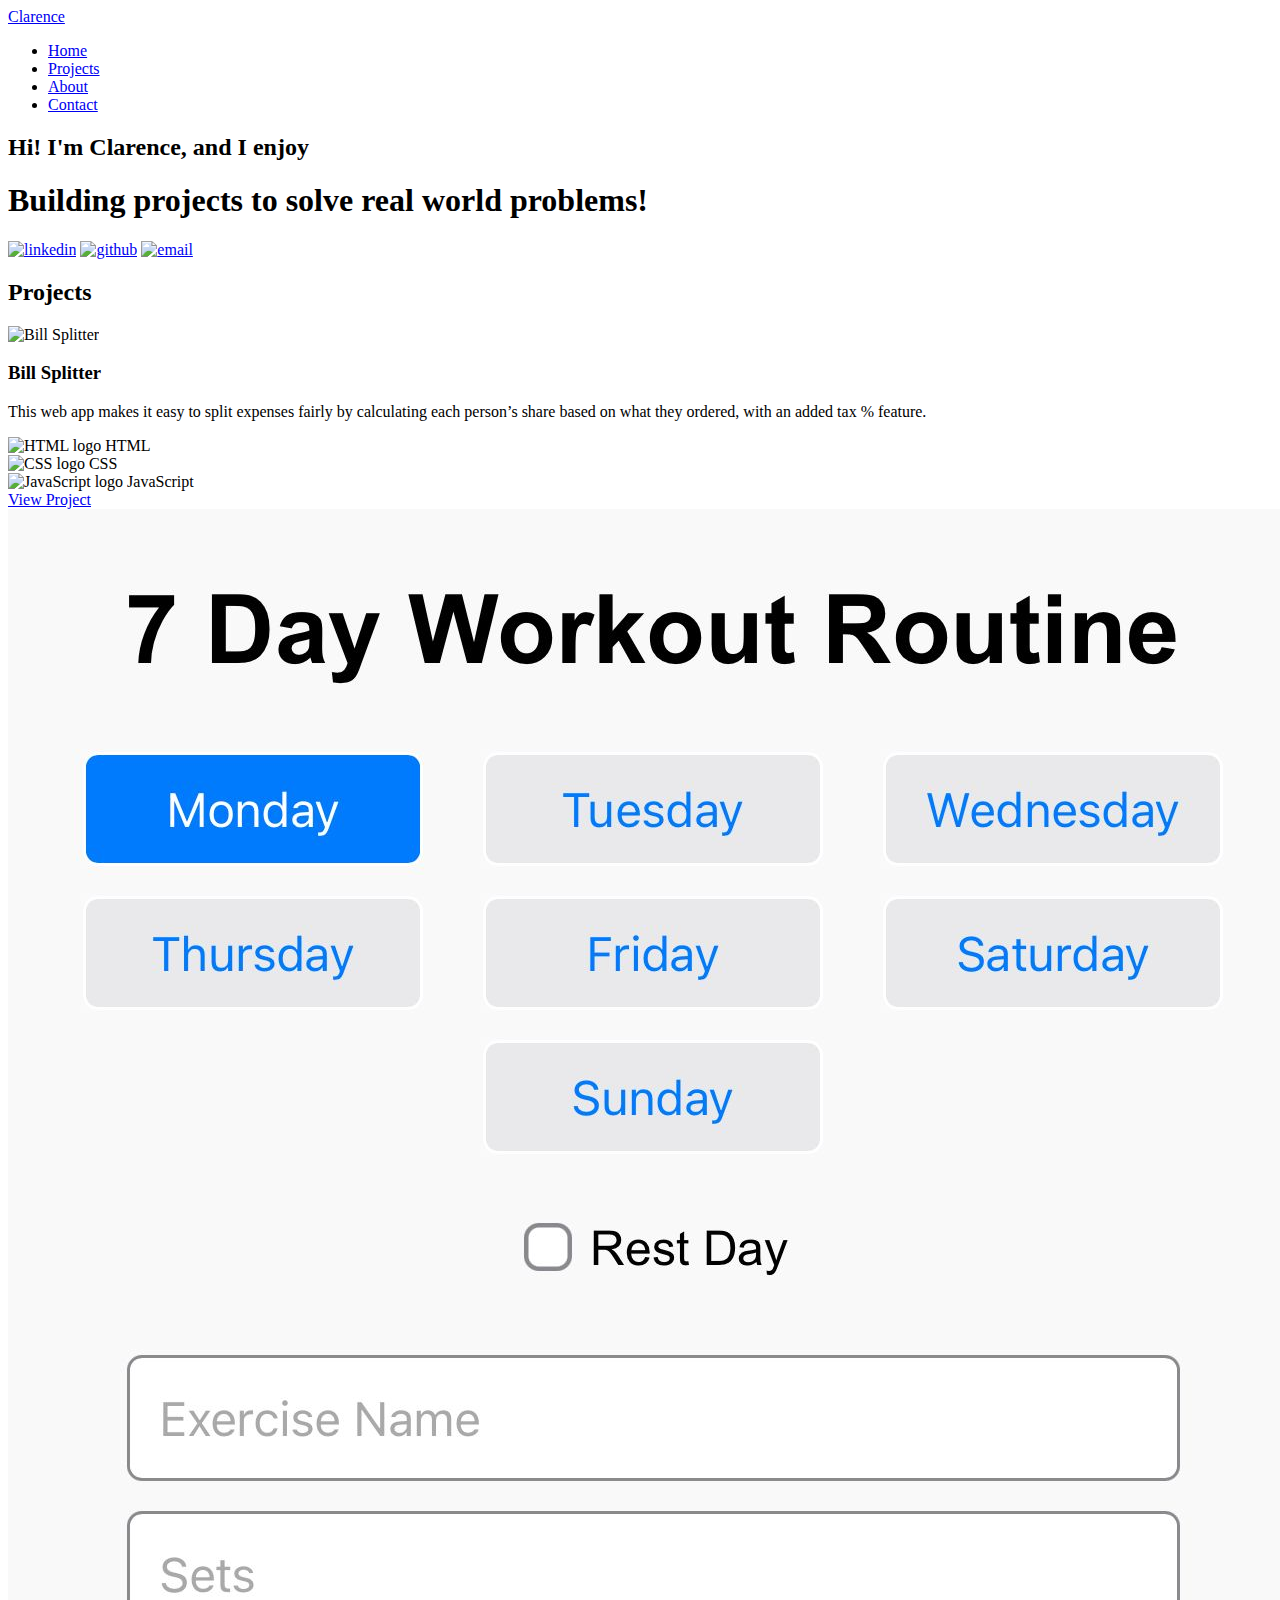
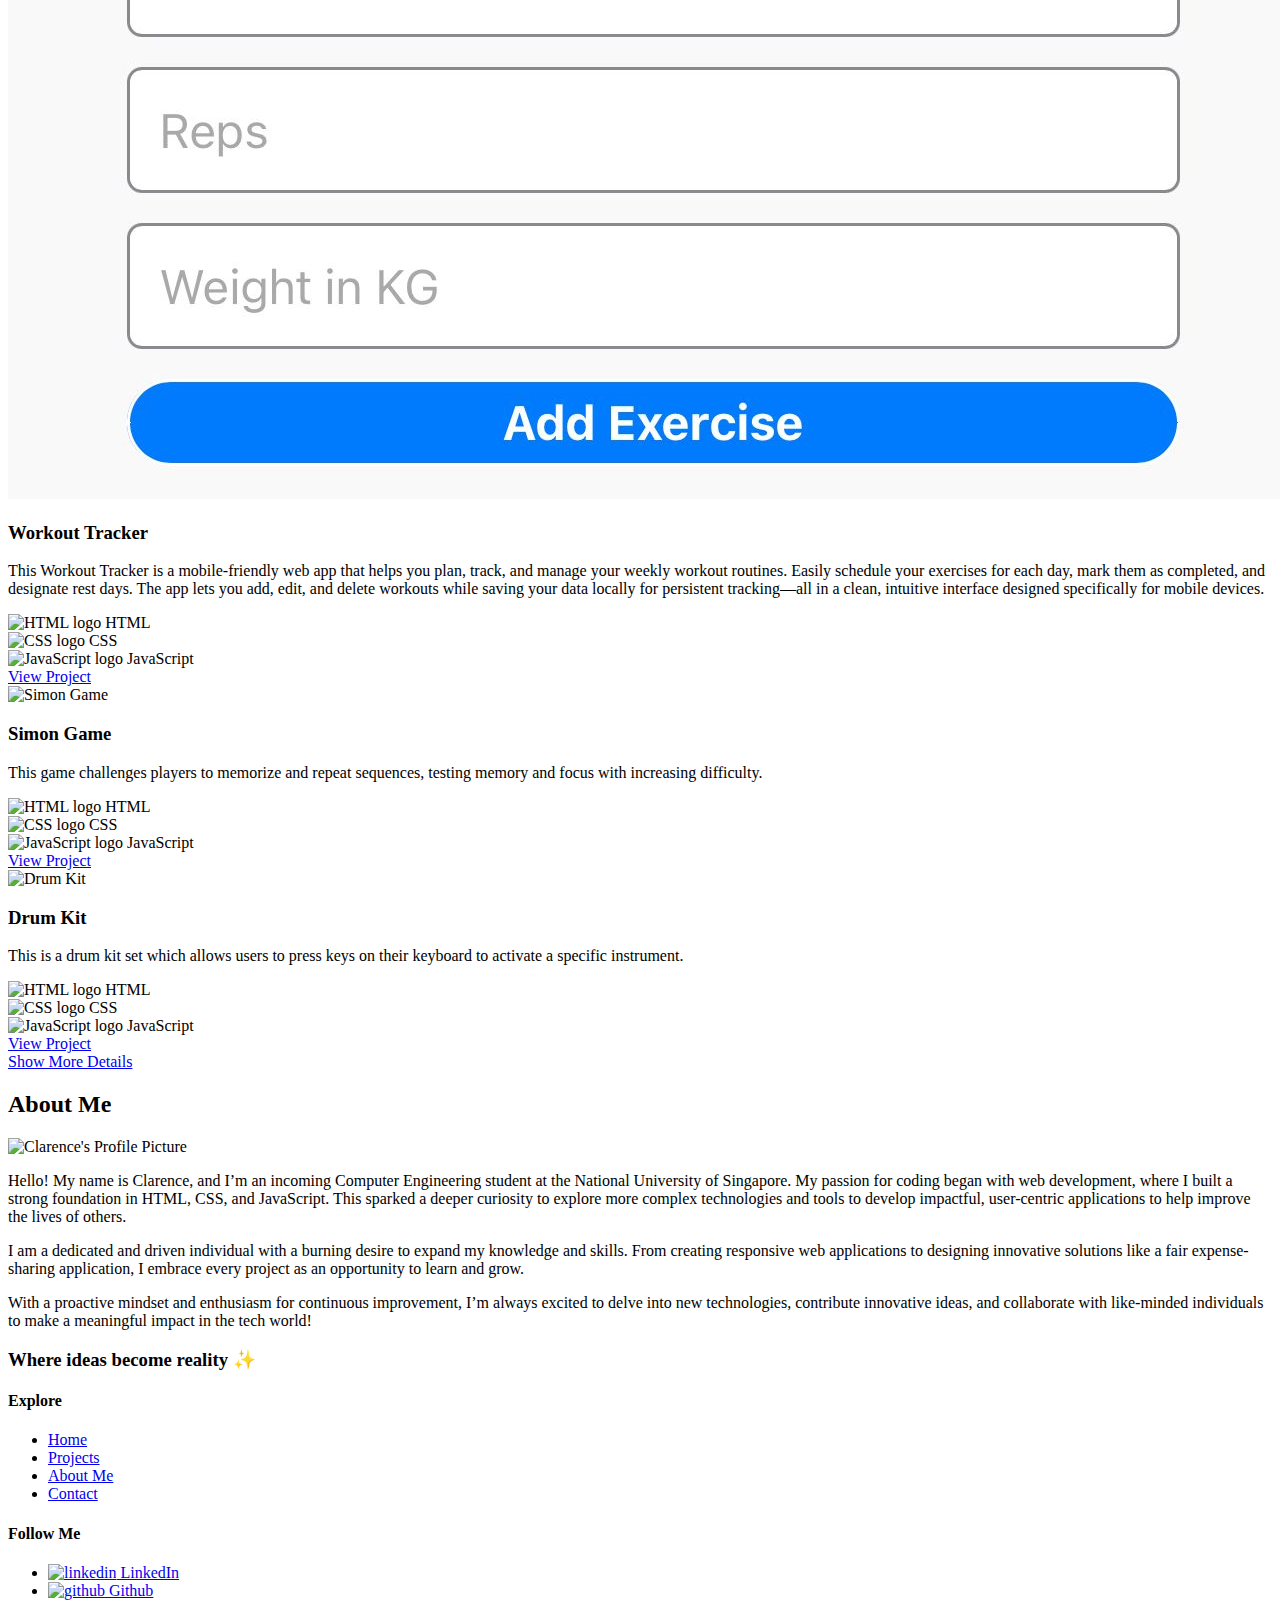
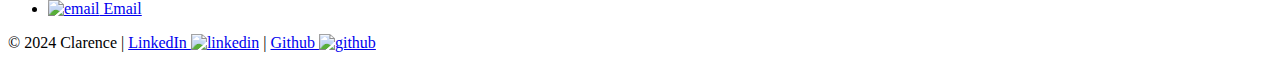
==== index.html @ f2700ad4 "first commit" ====
<!DOCTYPE html>
<html lang="en">
  <head>
    <meta charset="UTF-8" />
    <meta name="viewport" content="width=device-width, initial-scale=1.0" />
    <title>Clarence's Portfolio</title>
    <link rel="stylesheet" href="assets/css/style.css" />
  </head>
  <body>
    <!-- Splash Screen -->
    <div id="splash">
      <div id="hello"></div>
    </div>

    <!-- Main Content -->
    <div id="content">
      <header>
        <nav class="navbar">
          <div class="navbar-logo">
            <a href="index.html">Clarence</a>
          </div>
          <ul class="navbar-links" id="navbar-links">
            <li><a href="#home">Home</a></li>
            <li><a href="#projects">Projects</a></li>
            <li><a href="#about">About</a></li>
            <li><a href="#contact">Contact</a></li>
          </ul>
          <div class="burger-menu" id="burger-menu">
            <span></span>
            <span></span>
            <span></span>
          </div>
        </nav>
      </header>

      <section id="home">
        <div id="home-div">
          <h2>Hi! I'm Clarence, and I enjoy</h2>
          <h1>
            Building projects to <span class="gradient-text">solve</span> real
            world problems!
          </h1>
          <div id="contact-links">
            <a href="https://www.linkedin.com/in/clarence-choo" target="_blank"
              ><img
                src="assets/images/linkedin.svg"
                alt="linkedin"
                class="socials-svg"
            /></a>
            <a href="https://github.com/ClarenceChoo" target="_blank"
              ><img
                src="assets/images/github.svg"
                alt="github"
                class="socials-svg"
            /></a>
            <a href="mailto:clarence7890gt@gmail.com"
              ><img
                src="assets/images/email-mail-svgrepo-com.svg"
                alt="email"
                class="socials-svg"
            /></a>
          </div>
        </div>
      </section>

      <section id="projects">
        <h2>Projects</h2>
        <div class="projects-container">
          <div class="project-card">
            <img src="assets/images/bill-splitter.jpg" alt="Bill Splitter" />
            <h3>Bill Splitter</h3>
            <p>
              This web app makes it easy to split expenses fairly by calculating
              each person’s share based on what they ordered, with an added tax
              % feature.
            </p>
            <div class="project-footer">
              <div class="tech-logos">
                <div class="tooltip">
                  <img
                    src="assets/images/programming-logo/html.svg"
                    alt="HTML logo"
                  />
                  <span class="tooltip-text">HTML</span>
                </div>
                <div class="tooltip">
                  <img
                    src="assets/images/programming-logo/css.svg"
                    alt="CSS logo"
                  />
                  <span class="tooltip-text">CSS</span>
                </div>
                <div class="tooltip">
                  <img
                    src="assets/images/programming-logo/js.svg"
                    alt="JavaScript logo"
                  />
                  <span class="tooltip-text">JavaScript</span>
                </div>
              </div>
              <a
                href="https://clarencechoo.github.io/Bill-Splitter/"
                target="_blank"
                class="project-link"
                >View Project</a
              >
            </div>
          </div>

          <div class="project-card">
            <img
              src="assets/images/workout-tracker.jpeg"
              alt="Workout Tracker"
            />
            <h3>Workout Tracker</h3>
            <p>
              This Workout Tracker is a mobile-friendly web app that helps you plan,
              track, and manage your weekly workout routines. Easily schedule
              your exercises for each day, mark them as completed, and designate
              rest days. The app lets you add, edit, and delete workouts while
              saving your data locally for persistent tracking—all in a clean,
              intuitive interface designed specifically for mobile devices.
            </p>
            <div class="project-footer">
              <div class="tech-logos">
                <div class="tooltip">
                  <img
                    src="assets/images/programming-logo/html.svg"
                    alt="HTML logo"
                  />
                  <span class="tooltip-text">HTML</span>
                </div>
                <div class="tooltip">
                  <img
                    src="assets/images/programming-logo/css.svg"
                    alt="CSS logo"
                  />
                  <span class="tooltip-text">CSS</span>
                </div>
                <div class="tooltip">
                  <img
                    src="assets/images/programming-logo/js.svg"
                    alt="JavaScript logo"
                  />
                  <span class="tooltip-text">JavaScript</span>
                </div>
              </div>
              <a
                href="https://clarencechoo.github.io/Workout-Tracking-Web-App/"
                target="_blank"
                class="project-link"
                >View Project</a
              >
            </div>
          </div>

          <div class="project-card">
            <img src="assets/images/simon-game.png" alt="Simon Game" />
            <h3>Simon Game</h3>
            <p>
              This game challenges players to memorize and repeat sequences,
              testing memory and focus with increasing difficulty.
            </p>
            <div class="project-footer">
              <div class="tech-logos">
                <div class="tooltip">
                  <img
                    src="assets/images/programming-logo/html.svg"
                    alt="HTML logo"
                  />
                  <span class="tooltip-text">HTML</span>
                </div>
                <div class="tooltip">
                  <img
                    src="assets/images/programming-logo/css.svg"
                    alt="CSS logo"
                  />
                  <span class="tooltip-text">CSS</span>
                </div>
                <div class="tooltip">
                  <img
                    src="assets/images/programming-logo/js.svg"
                    alt="JavaScript logo"
                  />
                  <span class="tooltip-text">JavaScript</span>
                </div>
              </div>
              <a
                href="https://clarencechoo.github.io/Simon-Game/"
                target="_blank"
                class="project-link"
                >View Project</a
              >
            </div>
          </div>
          <div class="project-card">
            <img src="assets/images/drum-kit.png" alt="Drum Kit" />
            <h3>Drum Kit</h3>
            <p>
              This is a drum kit set which allows users to press keys on their
              keyboard to activate a specific instrument.
            </p>
            <div class="project-footer">
              <div class="tech-logos">
                <div class="tooltip">
                  <img
                    src="assets/images/programming-logo/html.svg"
                    alt="HTML logo"
                  />
                  <span class="tooltip-text">HTML</span>
                </div>
                <div class="tooltip">
                  <img
                    src="assets/images/programming-logo/css.svg"
                    alt="CSS logo"
                  />
                  <span class="tooltip-text">CSS</span>
                </div>
                <div class="tooltip">
                  <img
                    src="assets/images/programming-logo/js.svg"
                    alt="JavaScript logo"
                  />
                  <span class="tooltip-text">JavaScript</span>
                </div>
              </div>
              <a
                href="https://clarencechoo.github.io/drum-kit/"
                target="_blank"
                class="project-link"
                >View Project</a
              >
            </div>
          </div>
        </div>
        <a href="/projects.html" class="show-more-btn">Show More Details</a>
      </section>

      <section id="about">
        <h2>About Me</h2>
        <div id="about-container">
          <div class="about-img-container">
            <img
              src="assets/images/profile-picture.jpg"
              alt="Clarence's Profile Picture"
              class="about-img"
            />
          </div>
          <div id="about-description">
            <p>
              Hello! My name is Clarence, and I’m an incoming Computer
              Engineering student at the National University of Singapore. My
              passion for coding began with web development, where I built a
              strong foundation in HTML, CSS, and JavaScript. This sparked a
              deeper curiosity to explore more complex technologies and tools to
              develop impactful, user-centric applications to help improve the
              lives of others.
            </p>
            <p>
              I am a dedicated and driven individual with a burning desire to
              expand my knowledge and skills. From creating responsive web
              applications to designing innovative solutions like a fair
              expense-sharing application, I embrace every project as an
              opportunity to learn and grow.
            </p>
            <p>
              With a proactive mindset and enthusiasm for continuous
              improvement, I’m always excited to delve into new technologies,
              contribute innovative ideas, and collaborate with like-minded
              individuals to make a meaningful impact in the tech world!
            </p>
          </div>
        </div>
      </section>

      <section id="contact">
        <div class="contact-container">
          <!-- Aesthetics & Functionality -->
          <div class="contact-message">
            <h3>
              Where <span class="highlight">ideas</span> become
              <span class="highlight-alt">reality</span> ✨
            </h3>
          </div>

          <!-- Explore Links -->
          <div class="contact-explore">
            <h4>Explore</h4>
            <ul>
              <li><a href="#home">Home</a></li>
              <li><a href="#projects">Projects</a></li>
              <li><a href="#about">About Me</a></li>
              <li><a href="#contact">Contact</a></li>
            </ul>
          </div>

          <!-- Follow Me -->
          <div class="contact-follow">
            <h4>Follow Me</h4>
            <ul>
              <li>
                <a
                  href="https://www.linkedin.com/in/clarence-choo"
                  target="_blank"
                  ><img
                    src="assets/images/linkedin.svg"
                    alt="linkedin"
                    class="socials-svg"
                  />
                  LinkedIn</a
                >
              </li>
              <li>
                <a href="https://github.com/ClarenceChoo" target="_blank"
                  ><img
                    src="assets/images/github.svg"
                    alt="github"
                    class="socials-svg"
                  />
                  Github</a
                >
              </li>
              <li>
                <a href="mailto:clarence7890gt@gmail.com"
                  ><img
                    src="assets/images/email-mail-svgrepo-com.svg"
                    alt="email"
                    class="socials-svg"
                  />
                  Email</a
                >
              </li>
            </ul>
          </div>
        </div>
      </section>

      <footer class="center-footer">
        <p>
          © <span id="year">2024</span> Clarence |
          <a href="https://www.linkedin.com/in/clarence-choo" target="_blank"
            >LinkedIn
            <img
              src="assets/images/linkedin.svg"
              alt="linkedin"
              class="socials-svg"
          /></a>
          |
          <a href="https://github.com/ClarenceChoo" target="_blank"
            >Github
            <img
              src="assets/images/github.svg"
              alt="github"
              class="socials-svg"
          /></a>
        </p>
      </footer>
    </div>

    <script src="assets/index.js"></script>
  </body>
</html>
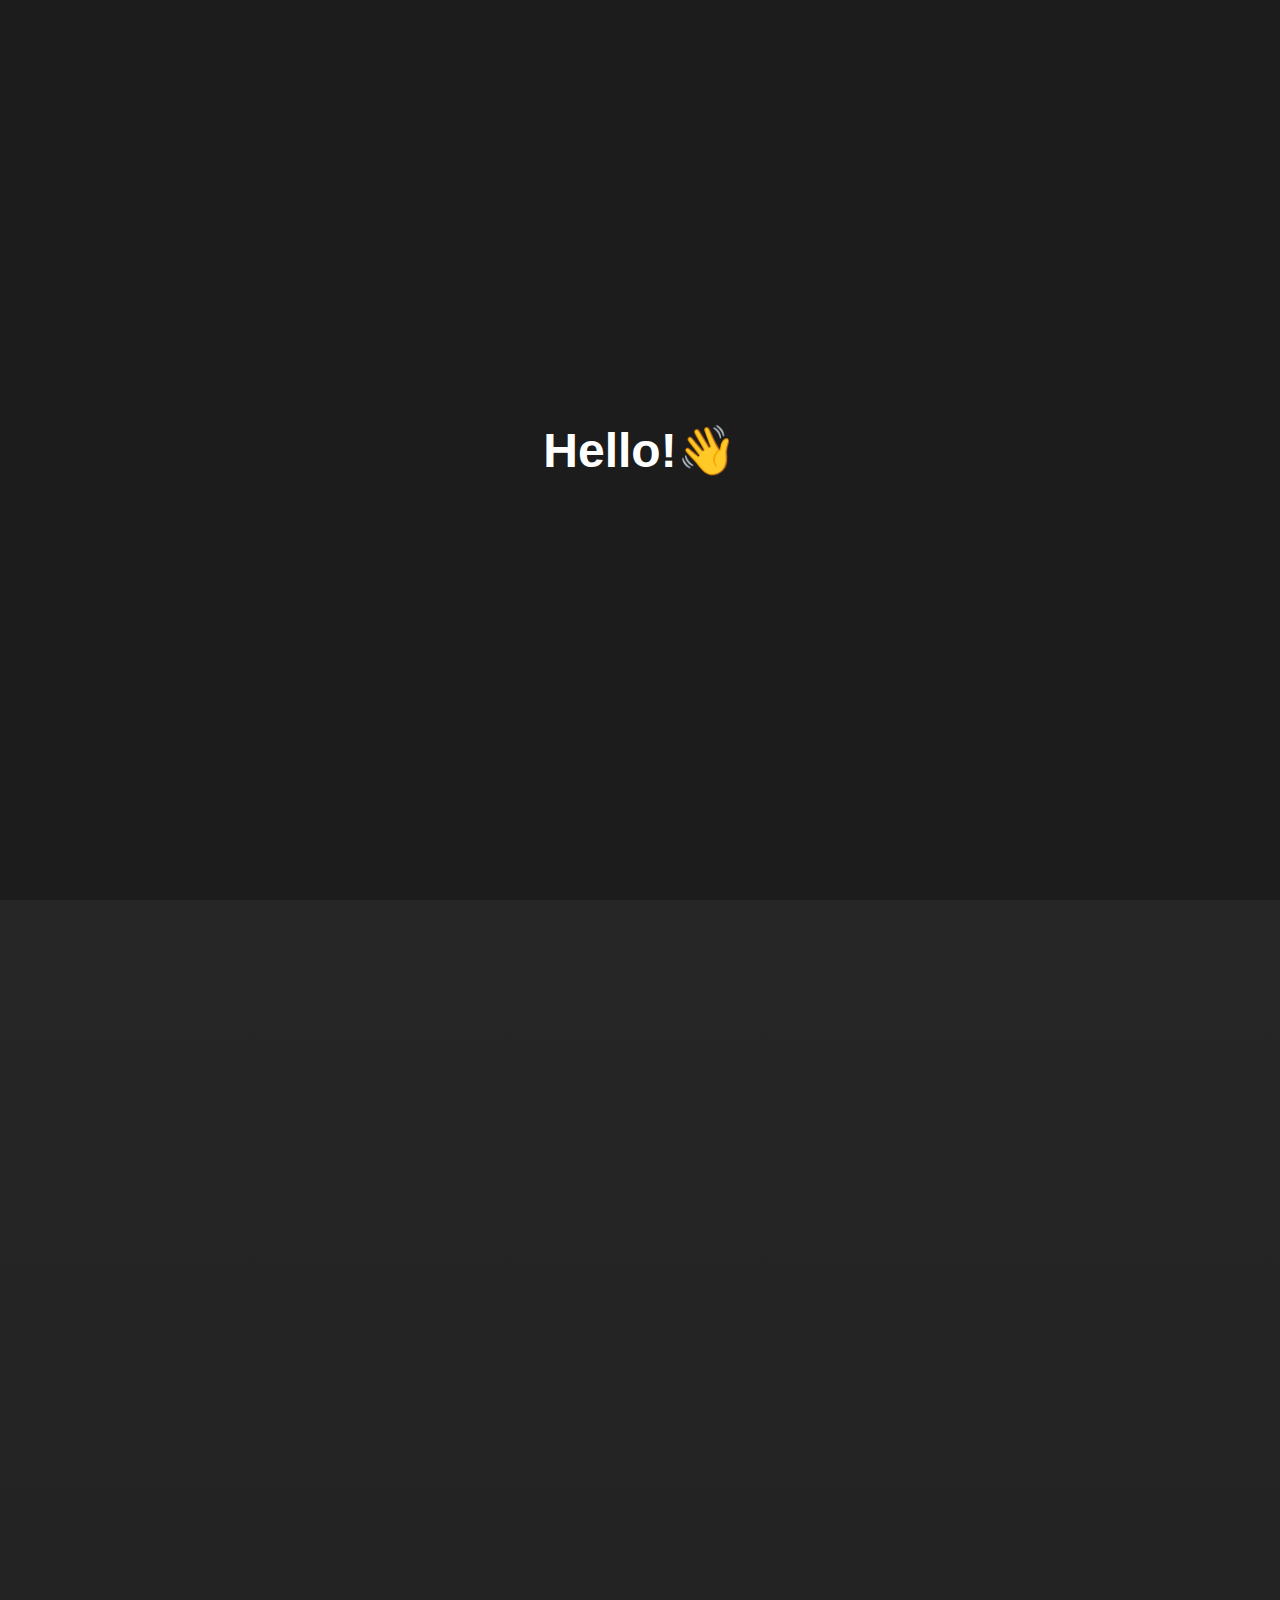
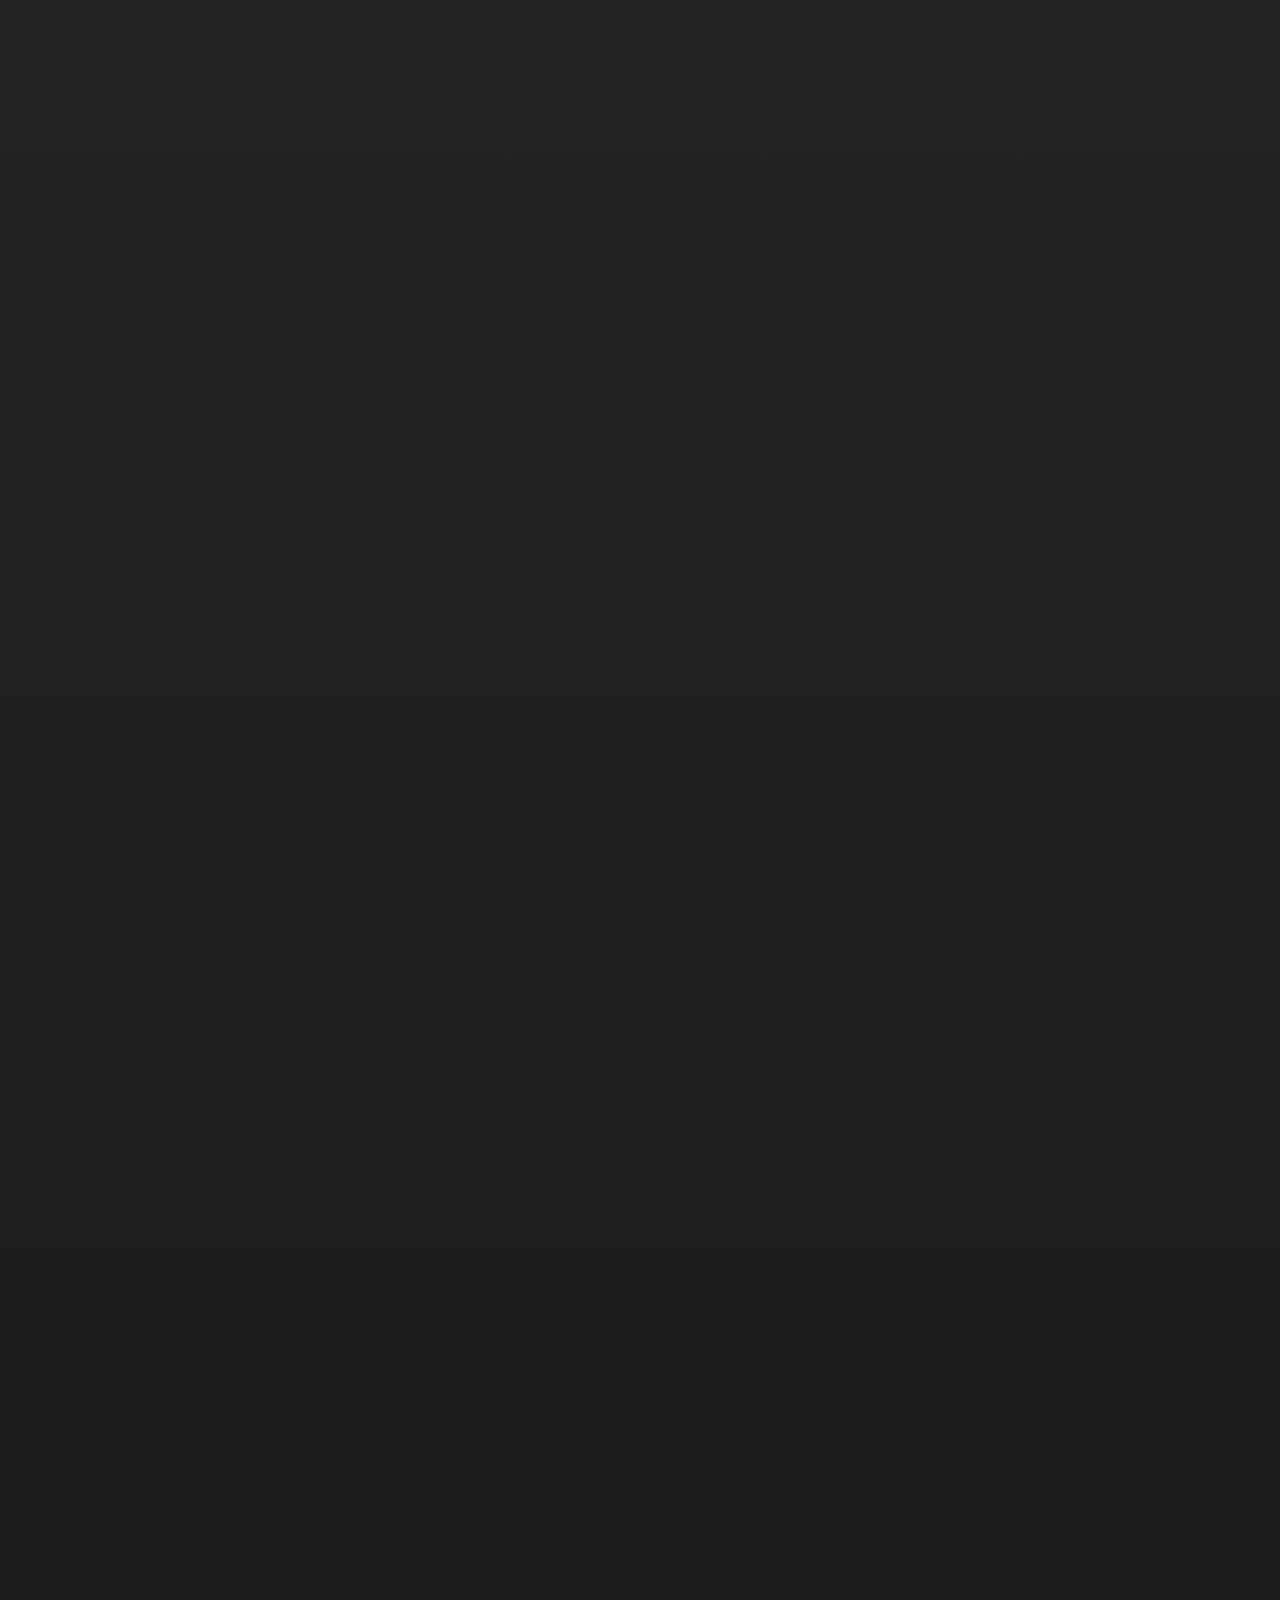
==== commit f6a7f6b8: "Add files via upload" ====
--- a/index.html
+++ b/index.html
@@ -108,53 +108,6 @@
           </div>
 
           <div class="project-card">
-            <img
-              src="assets/images/workout-tracker.jpeg"
-              alt="Workout Tracker"
-            />
-            <h3>Workout Tracker</h3>
-            <p>
-              This Workout Tracker is a mobile-friendly web app that helps you plan,
-              track, and manage your weekly workout routines. Easily schedule
-              your exercises for each day, mark them as completed, and designate
-              rest days. The app lets you add, edit, and delete workouts while
-              saving your data locally for persistent tracking—all in a clean,
-              intuitive interface designed specifically for mobile devices.
-            </p>
-            <div class="project-footer">
-              <div class="tech-logos">
-                <div class="tooltip">
-                  <img
-                    src="assets/images/programming-logo/html.svg"
-                    alt="HTML logo"
-                  />
-                  <span class="tooltip-text">HTML</span>
-                </div>
-                <div class="tooltip">
-                  <img
-                    src="assets/images/programming-logo/css.svg"
-                    alt="CSS logo"
-                  />
-                  <span class="tooltip-text">CSS</span>
-                </div>
-                <div class="tooltip">
-                  <img
-                    src="assets/images/programming-logo/js.svg"
-                    alt="JavaScript logo"
-                  />
-                  <span class="tooltip-text">JavaScript</span>
-                </div>
-              </div>
-              <a
-                href="https://clarencechoo.github.io/Workout-Tracking-Web-App/"
-                target="_blank"
-                class="project-link"
-                >View Project</a
-              >
-            </div>
-          </div>
-
-          <div class="project-card">
             <img src="assets/images/simon-game.png" alt="Simon Game" />
             <h3>Simon Game</h3>
             <p>
@@ -278,7 +231,7 @@
           <!-- Aesthetics & Functionality -->
           <div class="contact-message">
             <h3>
-              Where <span class="highlight">ideas</span> become
+              Where <span class="highlight">ideas</span> &amp; become 
               <span class="highlight-alt">reality</span> ✨
             </h3>
           </div>
--- a/assets/css/style.css
+++ b/assets/css/style.css
@@ -0,0 +1,789 @@
+/* Global Reset */
+* {
+  margin: 0;
+  padding: 0;
+  box-sizing: border-box;
+}
+
+html {
+  scroll-behavior: smooth;
+}
+
+/* Splash Screen Styling */
+#splash {
+  position: fixed;
+  top: 0;
+  left: 0;
+  width: 100vw;
+  height: 100vh;
+  background-color: #1c1c1c;
+  display: flex;
+  justify-content: center;
+  align-items: center;
+  z-index: 1000;
+}
+
+/* Slide-Up and Fade-Out Animation */
+@keyframes slideUpFadeOut {
+  0% {
+    transform: translateY(0);
+    opacity: 1;
+  }
+  100% {
+    transform: translateY(-100%);
+    opacity: 0;
+  }
+}
+
+/* Slide-Up and Fade-In Animation for Main Content */
+@keyframes slideUpFadeIn {
+  0% {
+    transform: translateY(100%);
+    opacity: 0;
+  }
+  100% {
+    transform: translateY(0);
+    opacity: 1;
+  }
+}
+
+#content {
+  opacity: 0; /* Start hidden */
+  animation: slideUpFadeIn 1s ease-out forwards; /* Slide-up effect when triggered */
+}
+
+/* Animation Class (not applied initially) */
+.slide-up {
+  animation: slideUpFadeOut 1s ease-out forwards;
+}
+
+#hello {
+  font-size: 3em;
+  font-weight: bold;
+  transition: opacity 0.2s ease;
+  opacity: 1;
+  color: white;
+}
+
+/* Body Styling */
+body {
+  background: linear-gradient(180deg, #2a2a2a 0%, #1c1c1c 100%);
+  color: #ffffff;
+  font-family: "Poppins", Arial, sans-serif; /* Modern font from Google Fonts */
+  overscroll-behavior: none;
+}
+
+/* Navbar Styling */
+header {
+  background-color: #1c1c1c;
+  padding: 20px 0;
+  box-shadow: 0 4px 10px rgba(0, 0, 0, 0.2);
+  top: 0;
+  width: 100%;
+  z-index: 1000;
+}
+
+.navbar {
+  display: flex;
+  justify-content: space-between;
+  align-items: center;
+  max-width: 1200px;
+  margin: 0 auto;
+  padding: 0 20px;
+}
+
+.navbar-logo a {
+  color: #ffd700;
+  font-size: 1.8em;
+  font-weight: bold;
+  text-decoration: none;
+  letter-spacing: 1px;
+}
+
+.navbar-links {
+  list-style-type: none;
+  display: flex;
+  gap: 20px;
+  margin: 0;
+  padding: 8px 20px;
+  border: 2px solid #ffffff;
+  border-radius: 50px;
+}
+
+.navbar-links li a {
+  color: #ffffff;
+  text-decoration: none;
+  font-weight: 500;
+  font-size: 1.2em;
+  padding: 10px 20px;
+  transition: color 0.3s, transform 0.3s;
+}
+
+.navbar-links li a:hover {
+  color: #ffd700;
+  transform: translateY(-3px); /* Slight upward movement on hover */
+}
+
+/* Burger Menu Styling */
+.burger-menu {
+  display: none; /* Hidden by default */
+  flex-direction: column;
+  gap: 5px;
+  cursor: pointer;
+}
+
+.burger-menu span {
+  width: 25px;
+  height: 3px;
+  background: #ffffff;
+  transition: all 0.3s ease;
+}
+
+/* Responsive Styling */
+@media (max-width: 768px) {
+  .burger-menu {
+    display: flex; /* Show burger menu on small screens */
+  }
+
+  .navbar {
+    position: relative; /* Ensure the navbar is a positioned parent */
+  }
+
+  .navbar-links {
+    display: none; /* Hide links by default */
+    flex-direction: column;
+    position: absolute; /* Position relative to the navbar */
+    top: 60px; /* Position below the navbar */
+    right: 0; /* Align to the right edge of the navbar */
+    width: 100%; /* Make it span the entire width */
+    background-color: #111111; /* Match the navbar background */
+    padding: 10px 0; /* Add some padding for aesthetics */
+    border-radius: 8px;
+    z-index: 999; /* Ensure it appears above other content */
+  }
+
+  .navbar-links.active {
+    display: flex; /* Show links when active class is added */
+  }
+
+  .navbar-links li {
+    margin: 0; /* Remove any list item margins */
+    text-align: center; /* Center-align the text */
+  }
+
+  .navbar-links li a {
+    padding: 10px; /* Add padding for clickable area */
+    display: block; /* Make links full-width */
+  }
+
+  .burger-menu.open span:nth-child(1) {
+    transform: rotate(45deg) translate(5px, 5px);
+  }
+
+  .burger-menu.open span:nth-child(2) {
+    opacity: 0;
+  }
+
+  .burger-menu.open span:nth-child(3) {
+    transform: rotate(-45deg) translate(5px, -5px);
+  }
+}
+
+/* Slide-Up Animation */
+@keyframes slideUp {
+  from {
+    transform: translateY(50px);
+    opacity: 0;
+  }
+  to {
+    transform: translateY(0);
+    opacity: 1;
+  }
+}
+
+section {
+  opacity: 0; /* Initially hidden */
+  transform: translateY(50px); /* Start slightly below */
+  transition: opacity 0.6s ease-out, transform 0.6s ease-out;
+}
+
+section.in-view {
+  opacity: 1; /* Become visible */
+  transform: translateY(0); /* Slide into place */
+}
+
+@media (max-width: 768px) {
+  .section {
+    transform: translateY(30px); /* Reduce initial offset for smaller screens */
+  }
+}
+
+section h2 {
+  font-size: 3.5em;
+  margin-bottom: 20px;
+  color: #ffd700;
+}
+
+/* Home Section */
+#home {
+  display: flex;
+  flex-direction: column;
+  justify-content: center;
+  align-items: flex-start;
+  padding: 10vh 20px;
+  min-height: 70vh;
+  height: auto;
+  text-align: center;
+  border-bottom: #ffffff solid 2px;
+}
+
+/* Slide-Up Animation */
+@keyframes slideUp {
+  from {
+    transform: translateY(2em);
+    opacity: 0;
+  }
+  to {
+    transform: translateY(0);
+    opacity: 1;
+  }
+}
+
+#home-div {
+  max-width: 800px;
+  margin: 0 auto;
+  padding: 0 20px;
+  animation: slideUp 1s ease-out;
+}
+
+#home h2 {
+  font-size: 2.2em;
+  font-weight: 300;
+  color: #b3b3b3; /* Softer gray for subtitle */
+  margin-bottom: 10px;
+}
+
+h1 {
+  font-size: 3.5em;
+  line-height: 1.2;
+}
+
+/* Gradient Text Styling */
+.gradient-text {
+  font-weight: bold;
+  background: linear-gradient(to right, #a06ffb, #b287fa, #c2a3f9);
+  -webkit-background-clip: text;
+  -moz-background-clip: text;
+  background-clip: text;
+  color: transparent;
+  display: inline-block;
+}
+
+/* Contact Links Styling */
+#contact-links {
+  margin-top: 20px;
+}
+
+#contact-links a {
+  margin: 0 10px;
+  transition: transform 0.3s, opacity 0.3s;
+}
+
+.socials-svg {
+  width: 40px;
+  height: 40px;
+  vertical-align: middle; /* Align icons vertically with the text */
+  transition: transform 0.3s, opacity 0.3s ease; /* Optional: Add hover effect */
+}
+
+.socials-svg:hover {
+  transform: scale(1.1); /* Slight zoom-in effect on hover */
+  opacity: 0.8;
+}
+
+/* Responsive Design for Smaller Devices */
+@media (max-width: 768px) {
+  #home {
+    padding: 5vh 20px; /* Reduce padding on smaller screens */
+  }
+
+  h1 {
+    font-size: 2.5em;
+  }
+
+  #home h2 {
+    font-size: 1.8em;
+  }
+
+  #contact-links {
+    gap: 10px; /* Reduce spacing between links */
+  }
+
+  .socials-svg {
+    width: 30px; /* Smaller size for icons on smaller devices */
+    height: 30px; /* Adjust height proportionally */
+  }
+}
+
+@media (max-width: 480px) {
+  #home h2 {
+    font-size: 1.5em; /* Further reduce subtitle size */
+  }
+
+  h1 {
+    font-size: 2em; /* Further adjust heading size */
+  }
+
+  .socials-svg {
+    width: 25px; /* Further reduce size for very small screens */
+    height: 25px;
+  }
+}
+
+#contact-links a:hover {
+  transform: scale(1.1); /* Slightly enlarges icon on hover */
+  opacity: 0.8;
+}
+
+/* Projects Section */
+#projects {
+  padding: 60px 20px;
+  background-color: #2a2a2a; /* Darker background to differentiate the section */
+  color: #ffffff;
+  text-align: center;
+  height: auto;
+  border-bottom: white solid 2px;
+}
+
+.projects-container {
+  display: grid;
+  gap: 20px; /* Space between cards */
+  grid-template-columns: repeat(2, 1fr); /* Two columns for larger screens */
+  max-width: 1200px;
+  margin: 0 auto; /* Center the container */
+  padding: 20px;
+}
+
+/* Stack cards vertically on smaller screens */
+@media (max-width: 768px) {
+  .projects-container {
+    grid-template-columns: 1fr; /* Single column for smaller screens */
+  }
+}
+
+/* Center the last project card if it's an odd number */
+.projects-container > .project-card:nth-child(odd):last-child {
+  grid-column: span 2;
+  justify-self: center;
+}
+
+@media (max-width: 768px) {
+  .projects-container > .project-card:nth-child(odd):last-child {
+    grid-column: span 1; /* Revert to single column layout */
+    justify-self: stretch; /* Stretch across the available space */
+  }
+}
+
+/* Project Card Styling */
+.project-card {
+  position: relative;
+  background-color: #1c1c1c;
+  border-radius: 8px;
+  box-shadow: 0 4px 8px rgba(0, 0, 0, 0.2);
+  overflow: hidden;
+  display: flex;
+  flex-direction: column; /* Stack content vertically */
+  justify-content: space-between; /* Space between elements */
+  padding: 20px;
+  transition: transform 0.3s, box-shadow 0.3s;
+}
+
+.project-card:hover {
+  transform: translateY(-10px);
+  box-shadow: 0 8px 16px rgba(0, 0, 0, 0.3);
+}
+
+.project-card > img {
+  width: 100%;
+  height: auto;
+  max-height: 400px;
+  object-fit: cover;
+  border-radius: 5px;
+}
+
+.project-card h3 {
+  font-size: 1.5em;
+  margin: 15px 0;
+  color: #ffd700;
+}
+
+.project-card p {
+  font-size: 1em;
+  margin: 15px 0;
+  text-align: center;
+  color: #b3b3b3;
+}
+
+.project-footer {
+  display: flex; /* Arrange tech logos and button side by side */
+  justify-content: space-between; /* Align logos to the left, button to the right */
+  align-items: center;
+  margin-top: auto; /* Push footer to the bottom */
+}
+
+.project-link {
+  padding: 10px 20px;
+  color: #ffffff;
+  background-color: #4caf50;
+  border-radius: 5px;
+  text-decoration: none;
+  transition: background-color 0.3s;
+  font-size: 0.9em; /* Slightly smaller text size */
+}
+
+.project-link:hover {
+  background-color: #3a9f4a;
+}
+
+/* Technology Logos */
+.tech-logos {
+  display: flex;
+  gap: 10px;
+  align-items: center;
+}
+
+.tech-logos img {
+  width: 30px; /* Adjusted size */
+  height: 30px;
+  opacity: 0.8;
+  transition: opacity 0.3s;
+}
+
+.tech-logos img:hover {
+  opacity: 1;
+}
+
+/* Responsive Design for Smaller Screens */
+@media (max-width: 768px) {
+  .project-card {
+    padding: 15px;
+    margin: 0 auto;
+  }
+
+  .project-card img {
+    max-height: 200px; /* Adjust image height for smaller screens */
+  }
+
+  .project-card h3 {
+    font-size: 1.3em;
+  }
+
+  .project-card p {
+    font-size: 0.95em;
+  }
+
+  .project-footer {
+    flex-direction: row; /* Keep alignment for logos and button */
+  }
+
+  .tech-logos img {
+    width: 20px; /* Smaller size for smaller screens */
+    height: 20px;
+  }
+}
+
+.show-more-btn {
+  display: inline-block;
+  margin: 20px auto; /* Center the button */
+  padding: 12px 24px;
+  background-color: #ffd700; /* Gold color */
+  color: #1c1c1c; /* Dark text for contrast */
+  text-align: center;
+  text-decoration: none;
+  font-size: 1.2em;
+  font-weight: bold;
+  border-radius: 50px;
+  transition: background-color 0.3s ease, transform 0.3s ease;
+  box-shadow: 0 4px 10px rgba(0, 0, 0, 0.2); /* Button shadow */
+}
+
+.show-more-btn:hover {
+  background-color: #ffc300; /* Slightly darker gold on hover */
+  transform: translateY(-3px); /* Slight hover effect */
+  box-shadow: 0 6px 12px rgba(0, 0, 0, 0.3);
+}
+
+/* Tooltip container */
+.tooltip {
+  position: relative;
+  display: inline-block;
+}
+
+/* Tooltip text */
+.tooltip .tooltip-text {
+  visibility: hidden;
+  background-color: #333;
+  color: #fff;
+  text-align: center;
+  padding: 5px;
+  border-radius: 4px;
+  font-size: 0.9em;
+
+  /* Positioning */
+  position: absolute;
+  z-index: 1;
+  bottom: 120%; /* Position above the logo */
+  left: 50%;
+  transform: translateX(-50%);
+  opacity: 0;
+  transition: opacity 0.3s ease;
+}
+
+/* Show the tooltip text on hover */
+.tooltip:hover .tooltip-text {
+  visibility: visible;
+  opacity: 1;
+}
+
+#about {
+  padding: 60px 20px;
+  border-bottom: white solid 2px;
+}
+
+#about > h2 {
+  text-align: center;
+  margin-bottom: 30px;
+}
+
+#about-container {
+  display: flex;
+  justify-content: center;
+  align-items: center;
+  gap: 20px; /* Space between image and description */
+}
+
+.about-img-container {
+  flex: 1;
+  display: flex;
+  justify-content: center;
+  align-items: center;
+  padding: 20px;
+}
+
+.about-img {
+  width: 100%;
+  max-width: 300px; /* Limit maximum size */
+  height: auto; /* Maintain aspect ratio */
+  border-radius: 5px;
+  box-shadow: 0 4px 10px rgba(0, 0, 0, 0.3); /* Subtle shadow */
+}
+
+#about-description {
+  flex: 2;
+  padding: 10px;
+}
+
+#about-description p {
+  font-size: 1.2em;
+  padding-bottom: 20px;
+  line-height: 1.6;
+  color: #b3b3b3; /* Softer gray for readability */
+  text-align: left;
+}
+
+/* Responsive Design for Smaller Screens */
+@media (max-width: 768px) {
+  #about-container {
+    flex-direction: column; /* Stack image and description vertically */
+    text-align: center;
+  }
+
+  .about-img-container {
+    max-width: 100%; /* Allow the image to take full width on smaller screens */
+    margin-bottom: 20px; /* Add spacing between image and text */
+  }
+
+  .about-img {
+    max-width: 250px; /* Slightly smaller image size */
+  }
+
+  #about-description {
+    padding: 0 20px; /* Add padding around the description for smaller screens */
+  }
+
+  #about-description p {
+    font-size: 1em; /* Adjust text size for readability */
+    line-height: 1.4; /* Reduce line height slightly */
+    text-align: center; /* Center-align text for smaller screens */
+  }
+}
+
+@media (max-width: 480px) {
+  #about > h2 {
+    font-size: 2em; /* Further reduce heading size */
+  }
+
+  .about-img {
+    max-width: 200px; /* Scale down the image further */
+  }
+
+  #about-description p {
+    font-size: 0.9em; /* Smaller text for very small screens */
+    padding-bottom: 15px; /* Reduce padding between paragraphs */
+  }
+}
+
+/* Contact Section Styling */
+#contact {
+  padding: 60px 20px;
+  background-color: #111111; /* Dark background */
+  color: #fff; /* White text */
+  text-align: left; /* Align text to the left */
+}
+
+.contact-container {
+  display: grid;
+  grid-template-columns: repeat(3, 1fr); /* 3 columns */
+  gap: 40px; /* Space between columns */
+  max-width: 1200px; /* Center content */
+  margin: 0 auto;
+  align-items: start; /* Align items to the top */
+}
+
+/* Column Headings */
+.contact-container h3 {
+  font-size: 1.8em;
+  font-weight: bold;
+  margin-bottom: 10px;
+}
+
+.contact-container h4 {
+  font-size: 1.5em;
+  margin-bottom: 10px;
+  color: #ffa500; /* Orange for Explore */
+}
+
+.contact-follow h4 {
+  color: #00bfff; /* Blue for Follow Me */
+}
+
+/* Highlight Styling */
+.highlight {
+  color: #ff69b4; /* Pink highlight */
+}
+
+.highlight-alt {
+  color: #00bfff; /* Blue highlight */
+}
+
+/* Links Styling */
+.contact-explore ul,
+.contact-follow ul {
+  list-style: none;
+  padding: 0;
+  margin: 0;
+}
+
+.contact-explore li,
+.contact-follow li {
+  margin: 8px 0;
+}
+
+.contact-explore a,
+.contact-follow a {
+  text-decoration: none;
+  color: #f5f5f5; /* Light text */
+  font-size: 1em;
+  display: inline-flex; /* Shrink to fit text and icons */
+  align-items: center; /* Align icons and text vertically */
+  gap: 10px; /* Space between icon and text */
+  padding: 0; /* No extra padding around the link */
+  margin: 0; /* No extra margin around the link */
+  transition: color 0.3s ease; /* Smooth hover effect */
+}
+
+.contact-explore a:hover,
+.contact-follow a:hover {
+  color: #ffa500; /* Hover color for Explore */
+}
+
+.contact-follow a:hover {
+  color: #00bfff; /* Hover color for Follow Me */
+}
+
+/* Icons Styling */
+.contact-follow img {
+  width: 24px;
+  height: 24px;
+  display: inline-block;
+}
+
+/* Responsive Design */
+@media (max-width: 768px) {
+  .contact-container {
+    grid-template-columns: 1fr; /* Stack all sections vertically */
+    text-align: center;
+    gap: 20px;
+  }
+
+  .contact-container h3 {
+    font-size: 1.5em; /* Adjust font size */
+  }
+
+  .contact-follow a {
+    justify-content: center; /* Center align icons and text */
+  }
+}
+
+@media (max-width: 480px) {
+  .contact-container h3 {
+    font-size: 1.2em; /* Smaller heading for small screens */
+  }
+
+  .contact-follow img {
+    width: 20px; /* Reduce icon size */
+    height: 20px;
+  }
+}
+
+
+/* Footer Styling */
+.center-footer {
+  position: relative; /* Keep the footer fixed at the bottom */
+  bottom: 0; /* Align at the bottom of the viewport */
+  left: 0; /* Stretch across the full width */
+  width: 100%; /* Ensure it spans the entire width */
+  background-color: #1c1c1c; /* Dark background matching the theme */
+  color: #ffffff; /* White text for visibility */
+  padding: 10px 0; /* Add some vertical padding */
+  text-align: center; /* Center-align content */
+  font-size: 1em; /* Slightly smaller text */
+  z-index: 1000; /* Ensure it stays above other elements */
+  box-shadow: 0 -2px 5px rgba(0, 0, 0, 0.2); /* Optional: Subtle shadow for separation */
+  border-top: white solid 1px;
+}
+
+.center-footer a {
+  color: #ffd700; /* Gold color for links */
+  text-decoration: none; /* Remove underline */
+  font-weight: bold; /* Make links stand out */
+  margin: 0 5px; /* Add spacing between links */
+  transition: color 0.3s; /* Smooth color transition */
+}
+
+.center-footer a:hover {
+  color: #ffc300; /* Slightly lighter gold on hover */
+}
+
+.center-footer p {
+  margin: 0; /* Remove default margin */
+  padding: 0; /* Remove default padding */
+}
+
+/* Responsive Design */
+@media (max-width: 768px) {
+  .center-footer {
+    font-size: 0.8em; /* Adjust font size for smaller screens */
+    padding: 8px 0; /* Adjust padding */
+  }
+}
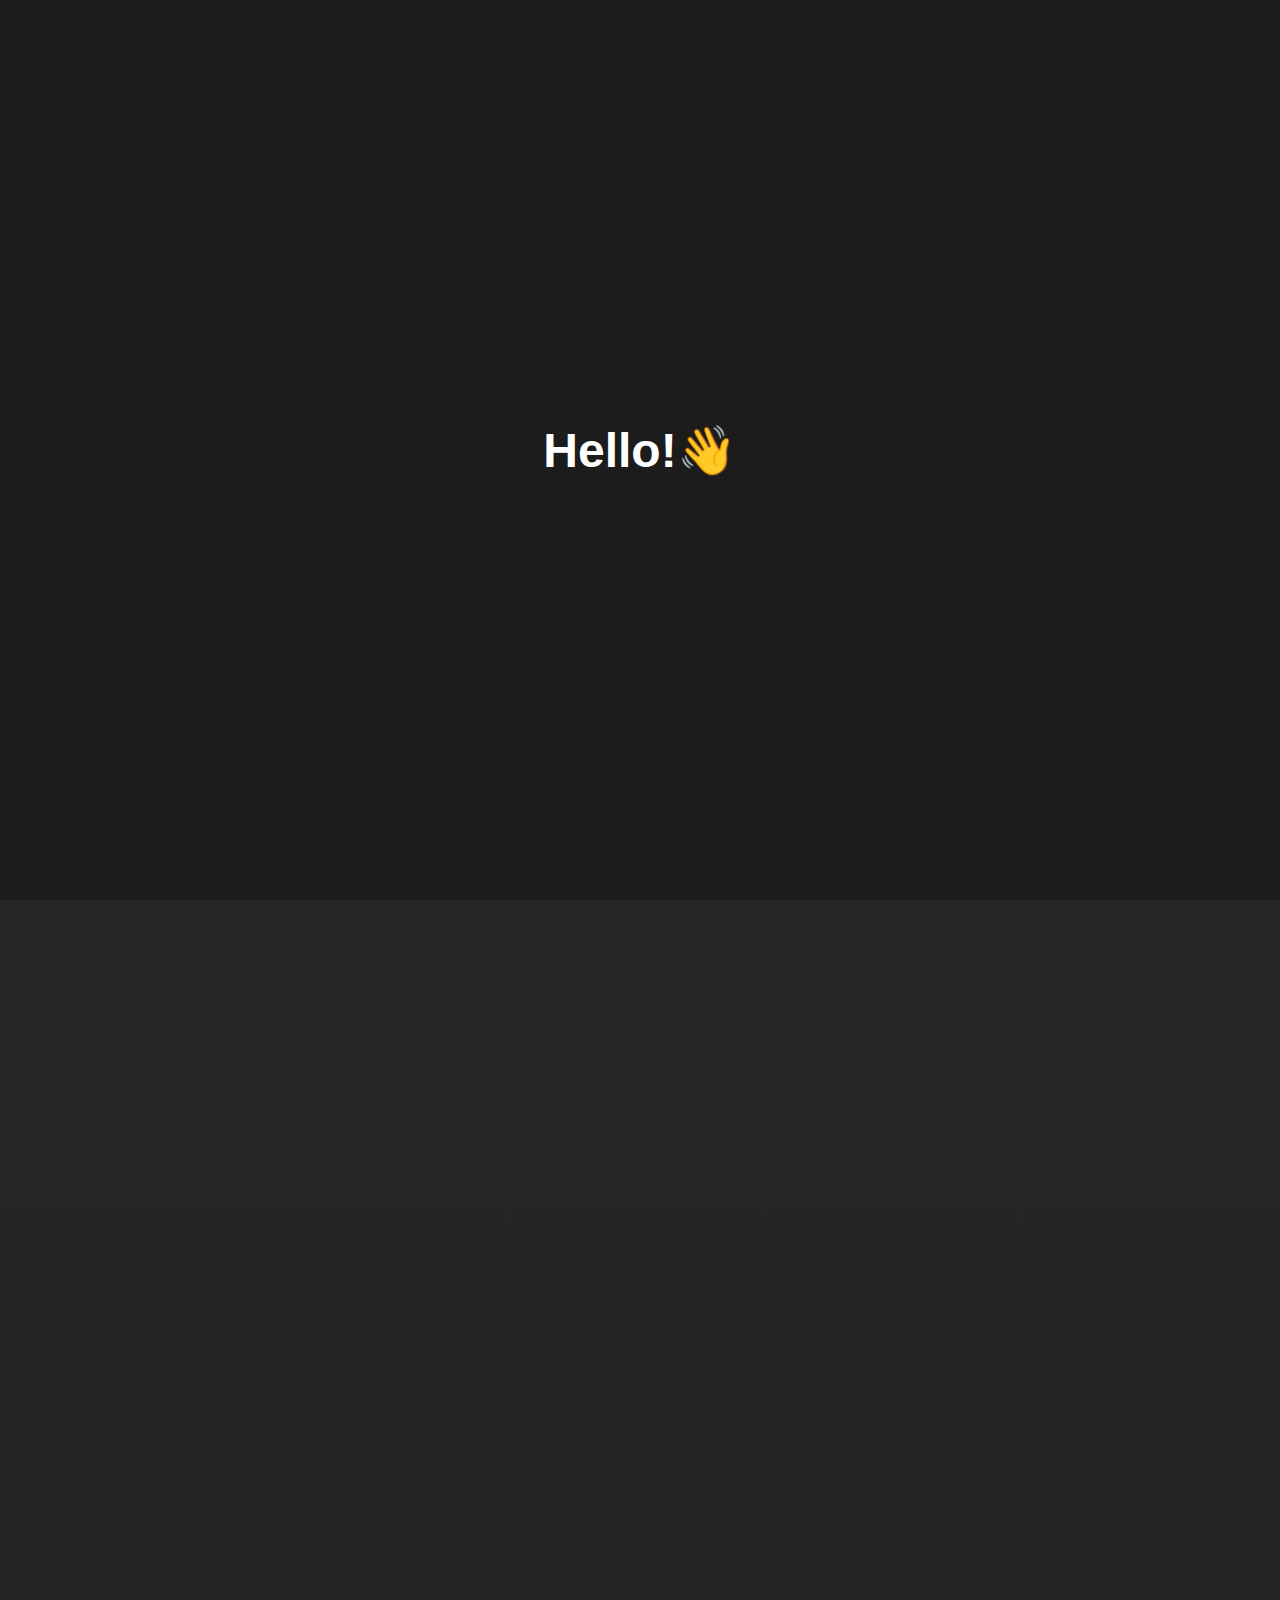
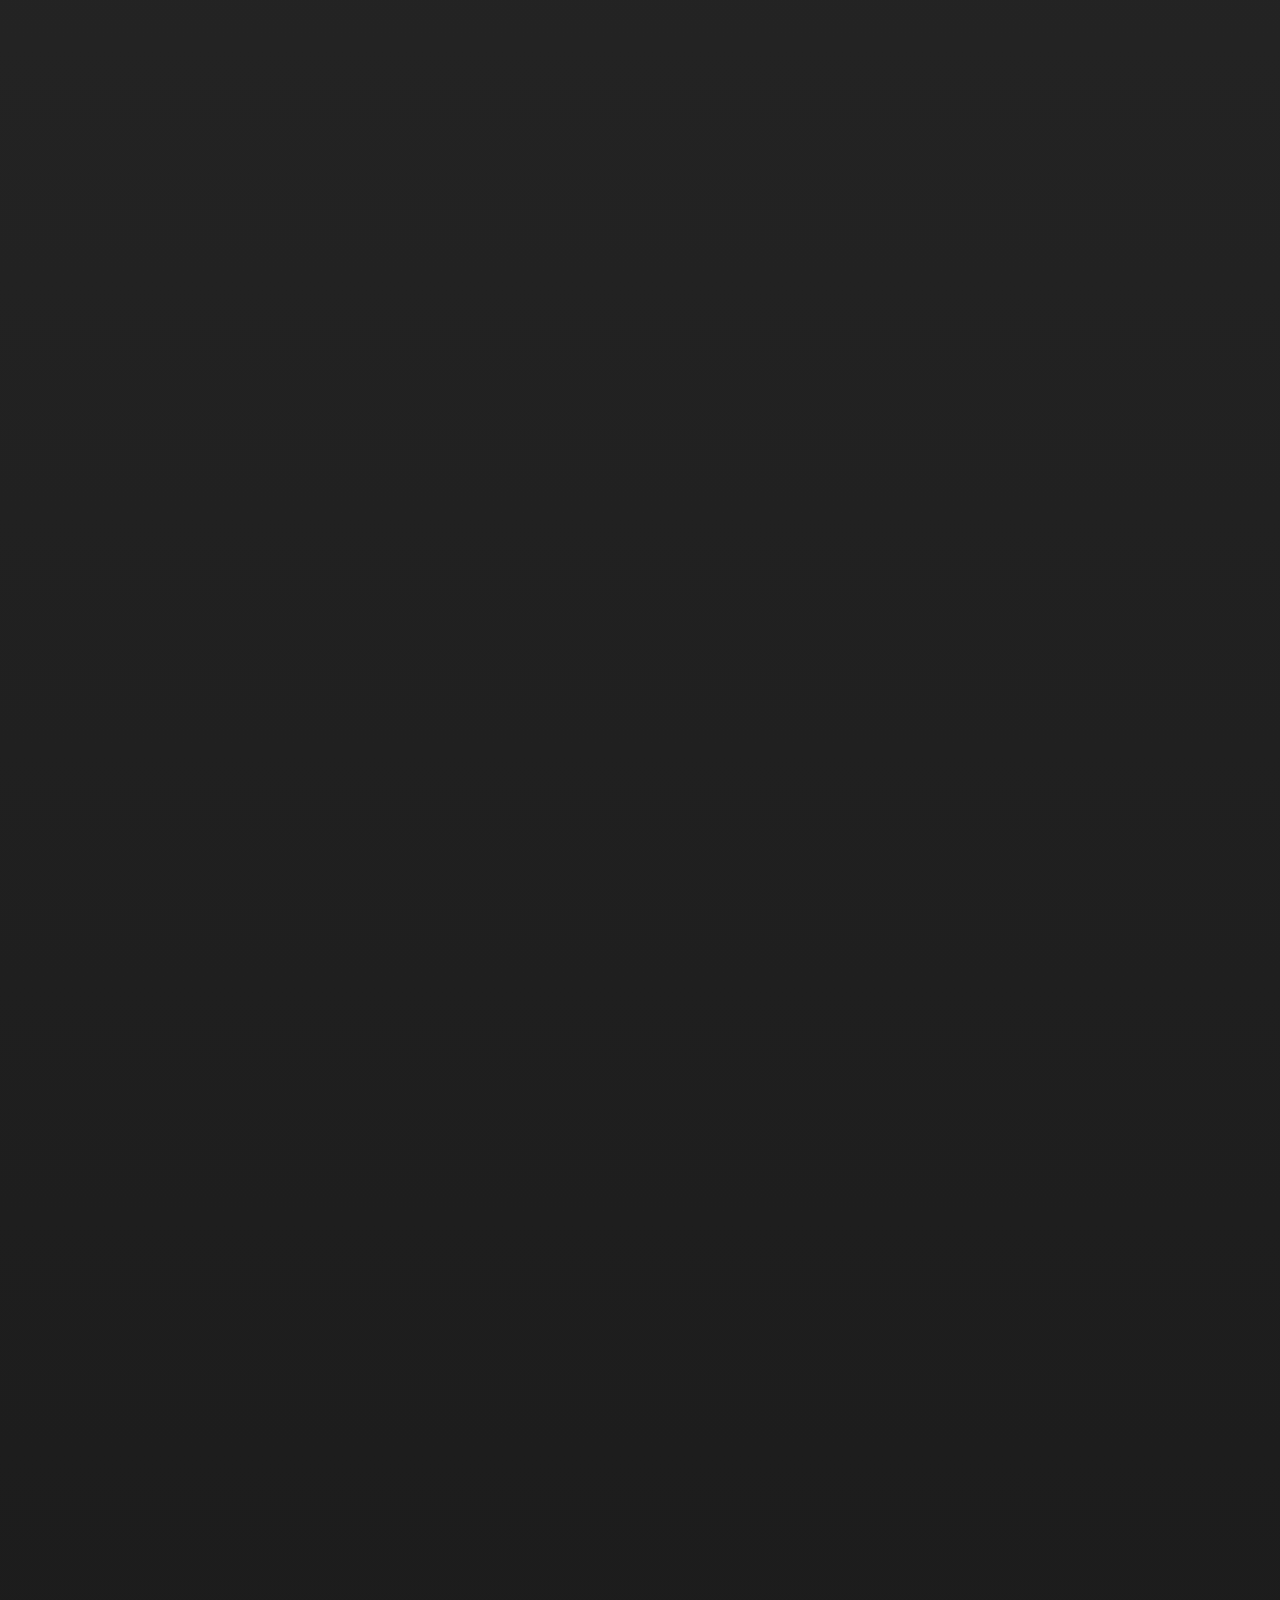
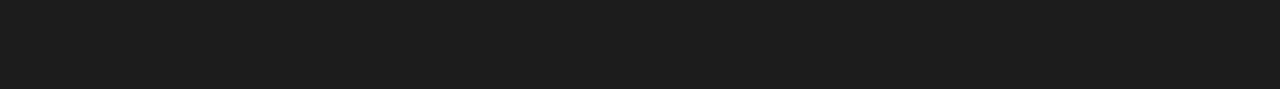
==== commit 2fdb1c70: "configured projects section correctly" ====
--- a/index.html
+++ b/index.html
@@ -108,6 +108,53 @@
           </div>
 
           <div class="project-card">
+            <img
+              src="assets/images/workout-tracker.jpeg"
+              alt="Workout Tracker"
+            />
+            <h3>Workout Tracker</h3>
+            <p>
+              This Workout Tracker is a mobile-friendly web app that helps you plan,
+              track, and manage your weekly workout routines. Easily schedule
+              your exercises for each day, mark them as completed, and designate
+              rest days. The app lets you add, edit, and delete workouts while
+              saving your data locally for persistent tracking—all in a clean,
+              intuitive interface designed specifically for mobile devices.
+            </p>
+            <div class="project-footer">
+              <div class="tech-logos">
+                <div class="tooltip">
+                  <img
+                    src="assets/images/programming-logo/html.svg"
+                    alt="HTML logo"
+                  />
+                  <span class="tooltip-text">HTML</span>
+                </div>
+                <div class="tooltip">
+                  <img
+                    src="assets/images/programming-logo/css.svg"
+                    alt="CSS logo"
+                  />
+                  <span class="tooltip-text">CSS</span>
+                </div>
+                <div class="tooltip">
+                  <img
+                    src="assets/images/programming-logo/js.svg"
+                    alt="JavaScript logo"
+                  />
+                  <span class="tooltip-text">JavaScript</span>
+                </div>
+              </div>
+              <a
+                href="https://clarencechoo.github.io/Workout-Tracking-Web-App/"
+                target="_blank"
+                class="project-link"
+                >View Project</a
+              >
+            </div>
+          </div>
+
+          <div class="project-card">
             <img src="assets/images/simon-game.png" alt="Simon Game" />
             <h3>Simon Game</h3>
             <p>
@@ -186,7 +233,7 @@
             </div>
           </div>
         </div>
-        <a href="/projects.html" class="show-more-btn">Show More Details</a>
+        <a href="https://clarencechoo.github.io/portfolio-website/projects.html" class="show-more-btn">Show More Details</a>
       </section>
 
       <section id="about">
@@ -231,7 +278,7 @@
           <!-- Aesthetics & Functionality -->
           <div class="contact-message">
             <h3>
-              Where <span class="highlight">ideas</span> &amp; become 
+              Where <span class="highlight">ideas</span> become
               <span class="highlight-alt">reality</span> ✨
             </h3>
           </div>
--- a/assets/css/style.css
+++ b/assets/css/style.css
@@ -465,6 +465,10 @@
 
 /* Responsive Design for Smaller Screens */
 @media (max-width: 768px) {
+  #projects > h2{
+    font-size: 2em;
+  }
+  
   .project-card {
     padding: 15px;
     margin: 0 auto;
